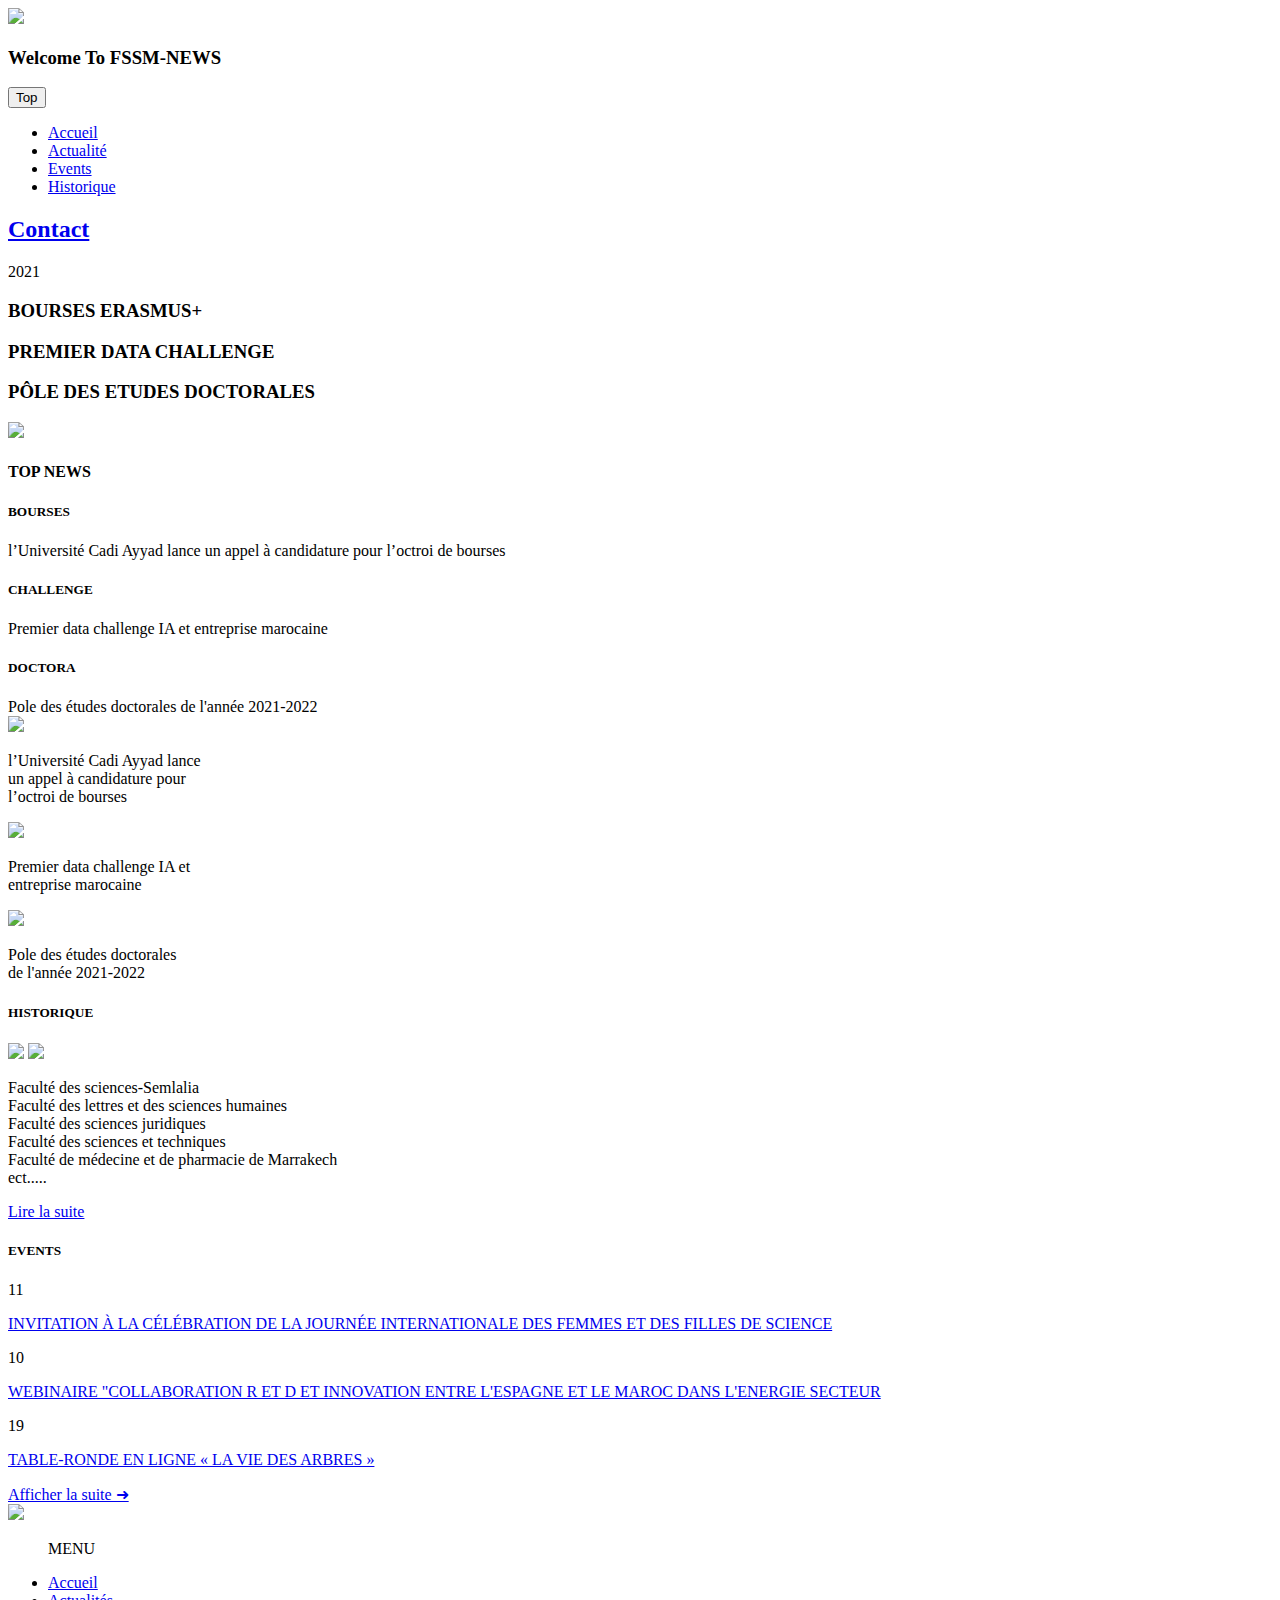
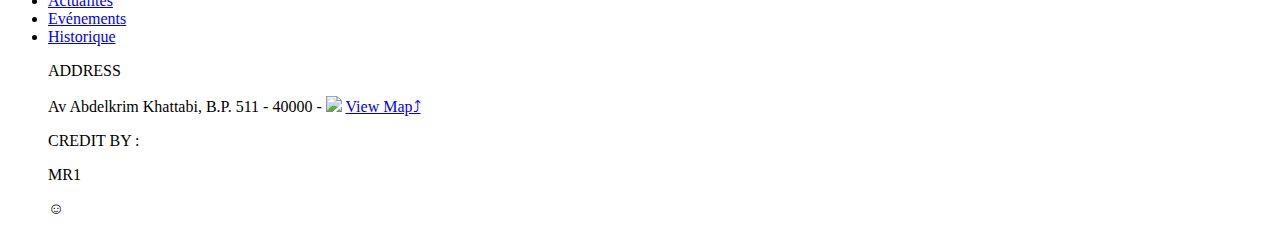
==== index.html @ 4eb1d9f2 "Add files via upload" ====
<!DOCTYPE html>

<html>
  <head>
        <meta name="author" content="MAROUAN">
        <meta charset="UTF-8" />
        <link rel="stylesheet" href="css/style.css">
        <link rel="stylesheet" href="css/link.css">
        <link rel="stylesheet" href="https://www.dafont.com/another-danger.font">
        <link rel="icon" href="css/img/FSSM.png" type="image/icon type">
        <script src="myscript.js"></script>
        <script src="https://code.jquery.com/jquery-1.10.2.js"></script>
        <link rel="preconnect" href="https://fonts.googleapis.com">
<link rel="preconnect" href="https://fonts.gstatic.com" crossorigin>
<link href="https://fonts.googleapis.com/css2?family=Vujahday+Script&display=swap" rel="stylesheet">
<link rel="preconnect" href="https://fonts.googleapis.com">
<link rel="preconnect" href="https://fonts.gstatic.com" crossorigin>
<link href="https://fonts.googleapis.com/css2?family=Oswald:wght@300&display=swap" rel="stylesheet">

    
    
        <title>FSSM NEWS</title>
        

       </head>

              <header>
    
               <a href="index.html">
               <img src="css/img/LOGO2.png" class="logo"></a>                   
                  
                  
             </header>
    
          
      <span id="txt"></span>
    
    <body class="back" onload="checkCookie()">
        
       
        <div class="cook2" id="cook2">
        
        <h3 id="user1">Welcome <span id="user">To FSSM-NEWS</span> </h3>
        
        
        </div>   
         
        
        
    <button onclick="topFunction()" id="myBtn" title="Go to top">Top</button>

      <nav>
        <div class="menu1">  
      <ul>
            <li><a href="index.html" class="home">Accueil</a></li>
            <li><a href="ACTUALIT%C3%89S.html" class="actu">Actualité</a></li>
            <li><a href="EV%C3%89NEMENTS.html" class="ev">Events</a></li>
            <li><a href="HISTORIQUE.html" class="histo">Historique</a></li>
        </ul>
            </div> 
</nav>


     


         <main>        
         
         
         
           <div class="sign">
             <a href="contact.html">
             <h2>Contact</h2>
             </a>
                 </div>
        
         <div class="Big content">

          <p class="date_Bource">2021</p>

          <h3 class="Bource">BOURSES ERASMUS+</h3>
          <h3 class="chall">PREMIER DATA CHALLENGE</h3>
          <h3 class="Doctora">PÔLE DES ETUDES DOCTORALES </h3> 
             
             
          <div class="blogo"><img src="css/img/BLOGO.png"></div>     
             
             


         </div>
     
         <div class="box_inf">
           <h4 class="t_box">TOP NEWS</h4>
           <div class="bleu"><h5>BOURSES</h5><a> l’Université Cadi Ayyad lance un appel à candidature pour l’octroi de bourses</a></div>

              <div class="gold"><h5>CHALLENGE</h5><a>Premier data challenge IA et entreprise marocaine</a></div>

              <div class="green"><h5>DOCTORA</h5><a>Pole des études doctorales de l'année 2021-2022</a></div>

             </div>
             
             
             <div class="containt">
             <div class="img_bource"><a href="ACTUALIT%C3%89S-br.html"> <img class="brc" src="css/img/europe.jpg"></a><p>l’Université Cadi Ayyad lance<br> un appel à candidature pour<br> l’octroi de bourses</p> </div>
             
             
             <div class="img_brain"><a href="ACTUALIT%C3%89S-brain.html"><img class="brn" src="css/img/brain.jpg"></a><p>Premier data challenge IA et <br>entreprise marocaine</p> </div>

             <div class="img_doctora"><a href="ACTUALIT%C3%89S-doc.html"><img class="doc" src="css/img/containt/DOCTORA.jpg"></a><p>Pole des études doctorales <br>de l'année 2021-2022 </div>
                 
                 </div>
             
             
             <div class="his">
             
             
             <h5>HISTORIQUE</h5>

             <img class="past" src="css/img/hiss/1978.jpg">
                                                   

             <img class="fs_his" src="css/img/hiss/logo.png">
             
             
             <p>Faculté des sciences-Semlalia<br>
                Faculté des lettres et des sciences humaines<br>
                Faculté des sciences juridiques<br>
                Faculté des sciences et techniques<br>
                Faculté de médecine et de pharmacie de Marrakech<br>
                ect.....
                 </p>
             <a href="HISTORIQUE.html">Lire la suite</a>
             </div>
             
        </main>
    
          
              <news>
                  
                  <div class="events">
                  <h5>EVENTS</h5>
                  <div class="first"><span>11</span>
                      
                      <a href="HISTORIQUE.html"><p>INVITATION À LA CÉLÉBRATION DE LA JOURNÉE INTERNATIONALE DES FEMMES ET DES FILLES DE SCIENCE</p></a>
                      
                      </div>                  
                  
                  <div class="second"><span>10</span>
                      
                      <a href="HISTORIQUE.html"><p>WEBINAIRE "COLLABORATION R ET D ET INNOVATION ENTRE L'ESPAGNE ET LE MAROC DANS L'ENERGIE SECTEUR</p></a>
                      
                      </div>
                      
                      
                      <div class="third"><span>19</span>
                      
                      <a href="EV%C3%89NEMENTS.html"><p>TABLE-RONDE EN LIGNE « LA VIE DES ARBRES »</p></a>
                      
                      </div>
                  
                  
                               <a href="https://www.uca.ma/fr/events"><span>Afficher la suite &#10140;</span></a>

                  
                  
                  
                  
                  
                  
                  </div>
                  
                  
                  
                  
                  
                  
                  
                  
                  
                  
                  
                  
                  
                  </news>
                     
        

    
    
    
    

    
    
          <footer>
    
            
              
              
              <img class="fssm" src="css/img/FSSM.png">
              <div class="menu_f">
                  
                  
               
                <ul>
          
                   <p>MENU</p>
                    <div class="menu_padd">
               <li><a class="acc2" href="index.html"  >Accueil</a></li>
               <li><a class="act2" href="ACTUALIT%C3%89S.html"  >Actualités</a></li>
               <li><a class="eve2" href="EV%C3%89NEMENTS.html"  >Evénements</a></li>
               <li><a class="his2" href="HISTORIQUE.html"  >Historique</a></li>
           </div>
           </ul> 
           
           
           
           </div>
           
           <div class="add">
               
           <ul>
               
               
           <p>ADDRESS</p>
           <span>Av Abdelkrim Khattabi, B.P. 511 - 40000 -</span>
               
               
               
               <img class="loca" src="css/img/localisation.png">
               
               <a href="https://goo.gl/maps/wjF8BRn4tspDeBAu7" target="_blank" rel="noopener noreferrer" class="map">View Map&#10548;</a>
               </ul>
           </div>
           
           
           <div class="credit">
           
              <ul>
               
               <p>CREDIT BY :</p>
               
               <span>MR1<p>&#9786;</p></span>
               
               
               </ul>
             
           
           
           </div>
           
           
   
              
              
      
      
      
          </footer>
      
      
    
    
    </body>

    







</html>
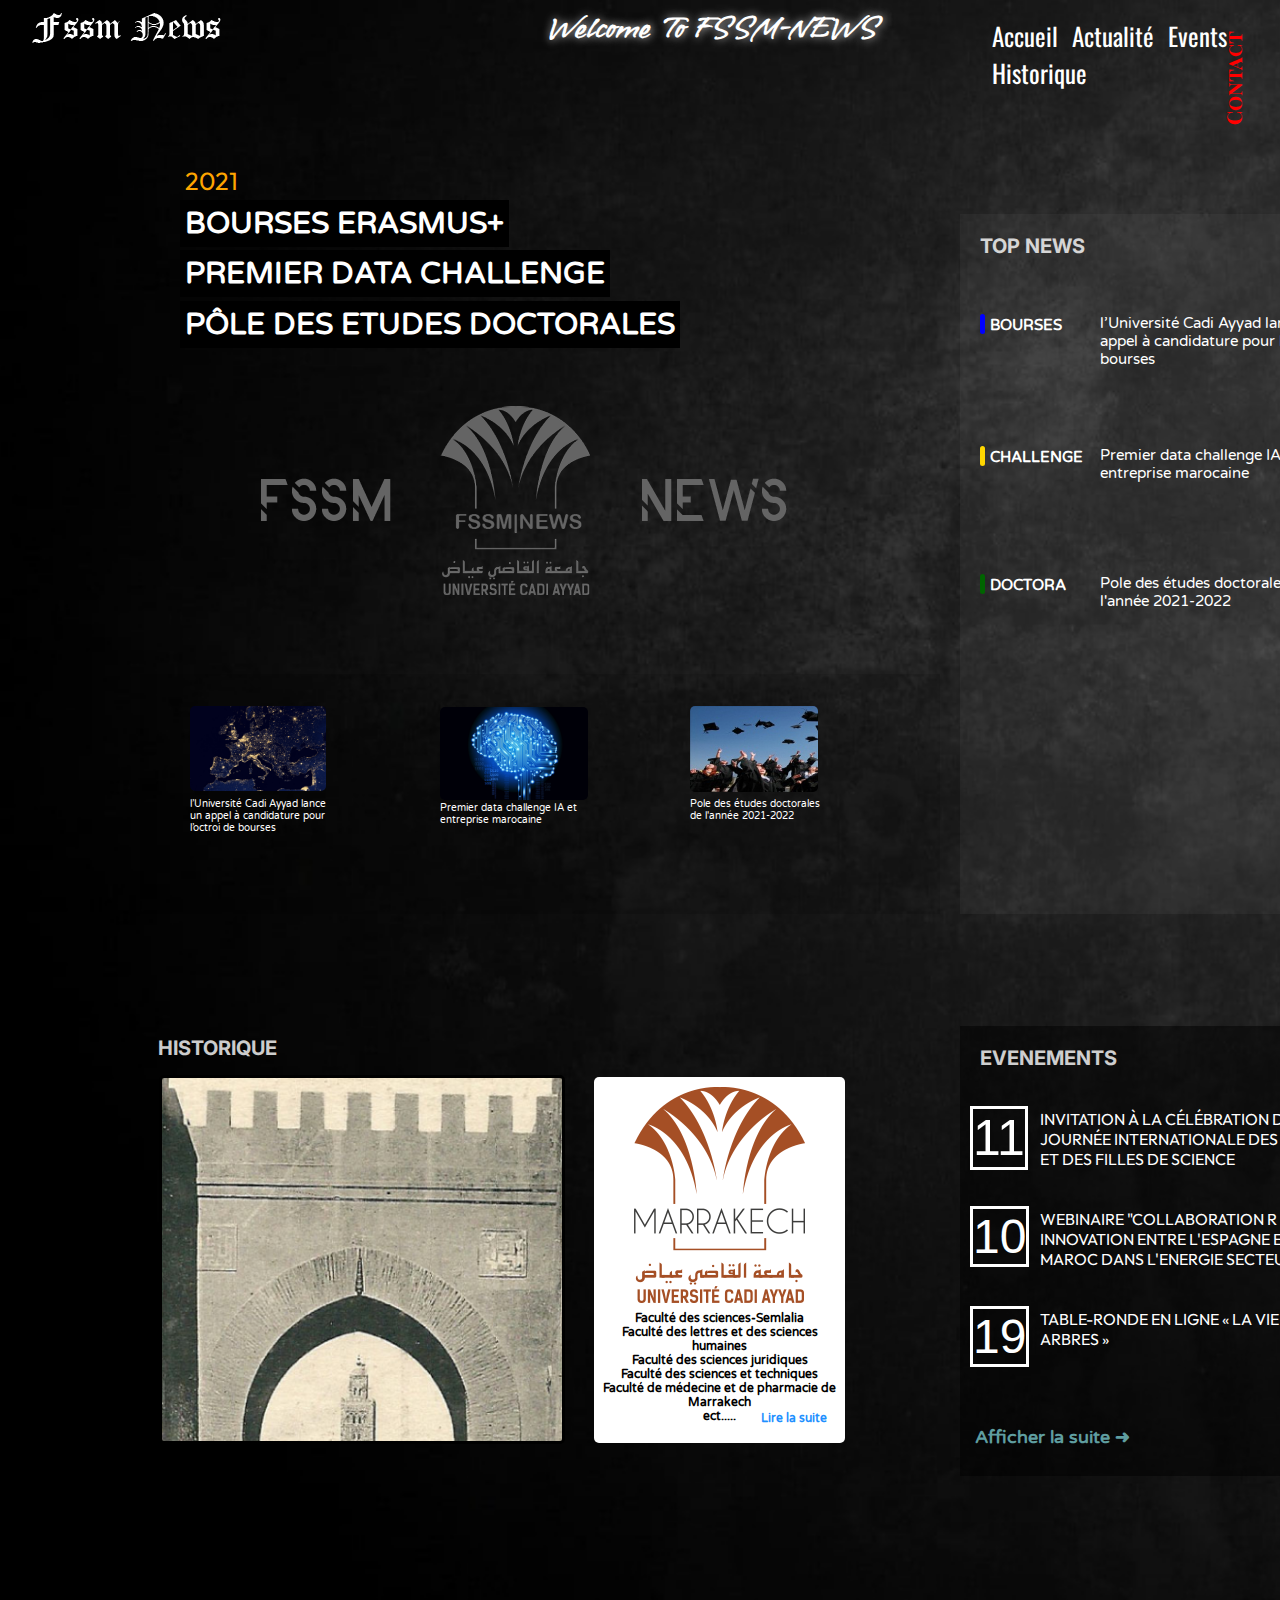
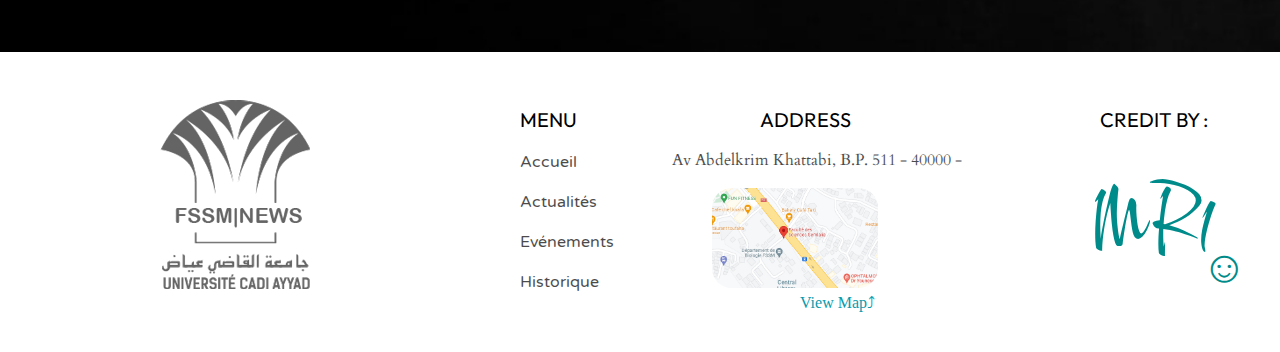
==== commit 87418a5f: "Update index.html" ====
--- a/index.html
+++ b/index.html
@@ -139,7 +139,7 @@
               <news>
                   
                   <div class="events">
-                  <h5>EVENTS</h5>
+                  <h5>EVENEMENTS</h5>
                   <div class="first"><span>11</span>
                       
                       <a href="HISTORIQUE.html"><p>INVITATION À LA CÉLÉBRATION DE LA JOURNÉE INTERNATIONALE DES FEMMES ET DES FILLES DE SCIENCE</p></a>
@@ -272,4 +272,4 @@
 
 
 
-</html>+</html>
--- a/css/style.css
+++ b/css/style.css
@@ -0,0 +1,1059 @@
+@import url('https://fonts.googleapis.com/css2?family=Montserrat&display=swap');
+
+body::-webkit-scrollbar {
+  width: 12px;               /* width of the entire scrollbar */
+}
+
+body::-webkit-scrollbar-track {
+  background: black;        /* color of the tracking area */
+}
+
+body::-webkit-scrollbar-thumb {
+  background-color: darkgrey;    /* color of the scroll thumb */
+  border-radius: 25px;       /* roundness of the scroll thumb */
+  border: 3px solid ;  /* creates padding around scroll thumb */
+}
+
+
+body {
+    background-image: url(/css/img/back2.jpg);
+
+    margin: 0;
+    width: 100%;
+
+}
+
+
+
+/*SIGN UP*/
+
+.sign {
+    
+    margin: 0;
+    padding: 0;
+    
+    
+}
+
+.sign a {
+    
+    text-decoration: none;
+    cursor: pointer;
+    
+}
+
+.sign h2 {
+    
+    color: red;
+    position: absolute;
+    font-family: 'Playfair Display SC', serif;
+    font-size: 20px;
+    transform: rotate(-90deg);
+    right: 0;
+    top: 4rem;
+      margin: 0;
+    padding: 0;
+    
+    
+}
+
+.sign h2:hover{
+    
+    color: darkred;
+    
+}
+
+
+
+
+/*SIGN UP*/
+
+
+
+
+.cook2 h3 {
+    position:relative;
+    color: #FFF;
+    margin:0;
+    padding:0;
+    width: 400px;
+    left: 32rem;
+    bottom: 6rem;
+    font-family: 'Vujahday Script';
+    font-weight: bold;
+    font-size: 30px;
+    text-align: center;    
+    text-shadow: 1px 0 10px rgba(255,255,255,0.8);
+}
+
+/*menu*/
+
+
+.menu1{
+    
+
+    position: relative;
+    width: 340px;
+    margin: 0;
+    left: 62rem;
+    bottom: 8rem;
+    
+    
+    
+    
+    
+    
+}
+
+.menu1 ul {
+  list-style-type: none;
+  margin: 0;
+  padding: 0;
+}
+
+.menu1 li {
+  display: inline;
+}
+
+.menu1 a {
+    
+        text-decoration: none;
+        color: white;
+        font-family: 'Oswald', sans-serif;
+        font-size:25px; 
+        padding-right: 10px;
+    
+    
+}
+
+
+.home:hover {
+    
+     
+ color: black;
+  position: relative;
+ top:5px;
+   
+}
+.actu:hover {
+    
+     
+ color: dodgerblue;
+  position: relative;
+ top:5px;
+   
+}
+.ev:hover {
+    
+     
+ color: darkgrey;
+  position: relative;
+ top:5px;
+   
+}
+.histo:hover {
+    
+     
+ color: #a54f25;
+  position: relative;
+ top:5px;
+   
+}
+
+
+/*menu*/
+
+
+
+
+#myBtn {
+  display: none;
+  position: fixed;
+  bottom: 20px;
+  right: 30px;
+  z-index: 99;
+  font-size: 18px;
+  border: none;
+  outline: none;
+  background-color: black;
+  color: white;
+  cursor: pointer;
+  padding: 15px;
+  border-radius: 4px;
+}
+
+#myBtn:hover {
+  background-color: #555;
+}
+
+
+
+
+.back {
+    
+    background-image: url(img/back.jpg);
+    background-size: cover;
+    
+    
+    
+}
+
+.logo {
+ 
+  position: relative;    
+  bottom:20px;
+  left:2em ;
+      
+  
+    
+    
+}
+
+
+#txt {
+    
+    border:2px;
+    padding: 2px;
+    position: absolute;
+    left: 45%;
+    top:10px ;
+    color: white;
+    font-size:40px;
+    font-weight: 500;
+font-family: 'Corinthia', cursive;    
+}
+
+ 
+
+
+
+.acc{
+    
+    position: relative;
+    left:70rem; 
+    bottom: 7.05rem;
+    
+    
+}
+
+.acc:hover {
+    
+-webkit-box-reflect: below 1px linear-gradient(transparent,rgba(255,255,255,0.1));
+
+    
+    
+}
+
+
+.act  {
+    position: relative;
+    left:70rem ;
+    width: 3%;
+    bottom: 7.1rem;
+    padding-left: 15px;
+}
+
+.act:hover {
+    
+        -webkit-box-reflect: below 1px linear-gradient(transparent,rgba(255,255,255,0.1));
+
+    
+    
+    
+}
+
+.eve {
+     position: relative;
+     width: 2.35%; 
+     left:70rem;
+    bottom: 7.3rem;
+    padding-left: 15px;
+    
+}
+
+
+
+.eve:hover {
+    
+        -webkit-box-reflect: below 1px linear-gradient(transparent,rgba(255,255,255,0.1));
+
+    
+    
+}
+
+
+.his{
+    
+    position: relative;
+    width:6%;
+    bottom: 6.9rem;
+    left: 70rem;
+    
+    
+}
+
+.his:hover {
+    
+    
+        -webkit-box-reflect: below 2px linear-gradient(transparent,rgba(255,255,255,0.1));
+
+    
+}
+
+
+main {
+
+min-height: calc(100vh - 211px - 58px);
+text-align: center;
+
+}
+
+.big content {
+    
+    position: relative;
+    
+    
+    
+}
+
+.date_Bource {
+  position: absolute;
+  left:185px ; 
+  top: 140px; 
+  color: orange;
+  font-family:'Outfit' ;
+  font-size: 25px;
+
+}
+
+.Bource {
+  position: absolute;
+  color: white;
+  left:180px ;
+  top: 170px;
+  font-family:'Varela Round';
+  background-color: black;
+  padding: 5px;
+  font-size: 30px;
+}
+
+.chall {
+  
+    position: absolute;
+    color: white;
+    top:220px;
+    left:180px ;
+    font-family:'Varela Round';
+    background-color: black;
+    padding: 5px;
+    font-size: 30px;  
+
+
+}
+
+.Doctora {
+  
+    position: absolute;
+    color: white;
+    top:270.5px;
+    left:180px ;
+    font-family:'Varela Round';
+    background-color: black;
+    padding: 5px;
+    font-size: 30px;  
+
+
+}
+
+
+
+
+.box_inf {
+  position: relative; 
+  content: '';
+  background-color: rgb(128,128,128,0.1);
+  width: 400px;
+  height: 700px;
+  left: 60em;
+  bottom: 2em;
+    
+  
+  
+}
+
+.t_box {
+
+color: white;
+text-align: left;
+padding-left: 20px;
+padding-top: 20px;
+padding-bottom: 30px;
+font-size: 20px;
+font-family: 'Inter', sans-serif;
+opacity: 80%;
+
+}
+
+
+.bleu {
+  
+    contain: '';
+    position: absolute;
+    width: 5px;
+    height: 20px;
+    border-radius: 5px;
+    margin-left: 20px;
+    background-color: blue;
+
+}
+
+
+
+
+.bleu h5 {
+
+   position:absolute;
+   color:white ;
+   font-family:'Varela Round';
+    font-size:15px; 
+    margin-top: 2px;
+    padding-left: 10px;
+    
+
+
+}
+
+
+
+.bleu a {
+    
+    
+    position: absolute;
+    color: white;
+    font-family:'Varela Round';
+    font-size: 15px;
+    width: 250px;
+    left: 120px;
+    padding-bottom: 20px;
+    margin:0;
+    text-align: left;
+    text-decoration: none;
+}
+
+
+.gold {
+    
+    
+    contain: '';
+    position: absolute;
+    bottom: 28rem;
+    width: 5px;
+    height: 20px;
+    border-radius: 5px;
+    margin-left: 20px;
+    background-color: gold;
+    
+}
+
+.gold h5 {
+    
+    position:absolute;
+   color:white ;
+   font-family:'Varela Round';
+    font-size:15px; 
+    margin-top: 2px;
+    padding-left: 10px;
+       
+}
+
+.gold a {
+    
+    position: absolute;
+    color: white;
+    font-family:'Varela Round';
+    font-size: 15px;
+    width: 250px;
+    left: 120px;
+    padding-bottom: 20px;
+    margin:0;
+    text-align: left;
+    
+    
+    
+}
+
+.green {
+    
+    
+    content:'';
+    position: absolute;
+    bottom: 20rem;
+    width: 5px;
+    height: 20px;
+    border-radius: 5px;
+    margin-left: 20px;
+    background-color: darkgreen;
+    
+}
+
+.green h5 {
+    
+    position:absolute;
+   color:white ;
+   font-family:'Varela Round';
+    font-size:15px; 
+    margin-top: 2px;
+    padding-left: 10px;
+       
+}
+
+.green a {
+    
+    position: absolute;
+    color: white;
+    font-family:'Varela Round';
+    font-size: 15px;
+    width: 250px;
+    left: 120px;
+    padding-bottom: 20px;
+    margin:0;
+    text-align: left;
+    
+    
+    
+}
+
+
+.blogo {
+    
+    
+    position: absolute;
+    top: 23rem;
+    left: 10.5rem;
+    
+    
+    
+}
+
+
+
+.containt {
+    
+    
+    
+    position: relative;
+    content: '';
+    background-color: rgb(0,0,0,0.1);
+    width: 50rem;
+    height: 15rem;
+    bottom: 17rem;
+    left: 140px;
+    
+    
+    
+}
+
+.brc {
+    
+    
+    position: absolute;
+    border-radius: 5px;
+    width: 17%;
+    top: 2rem;
+    left: 50px;
+    
+    
+}
+.img_bource p {
+    
+    position: absolute;
+    color: white;
+    font-size: 10px;
+    font-family:'Varela Round';
+    text-align: left;
+    bottom: 70px;
+    left: 50px;
+}
+
+.brn {
+    
+    
+    position: absolute;
+    border-radius: 5px;
+    width: 18.5%;
+    top: 2.1rem;
+    left: 300px;
+     
+    
+    
+    
+}
+
+.img_brain p {
+    
+    
+    position: absolute;
+    color: white;
+    font-size: 10px;
+    font-family:'Varela Round';
+    text-align: left;
+    bottom: 88px;
+    left: 300px;
+    margin: 0;
+    
+    
+}
+
+
+.doc {
+    
+    
+    position: absolute;
+    border-radius: 5px;
+    width: 16%;
+    left: 550px;
+    top: 2rem;
+    
+    
+    
+}
+
+.img_doctora p {
+    
+    position: absolute;
+    color: white;
+    font-size: 10px;
+    font-family:'Varela Round';
+    text-align: left;
+    bottom: 92px;
+    left: 550px;
+    margin: 0;
+    
+    
+}
+
+
+.HISS {
+    
+    position: relative;
+    content:'';
+    width: 50rem;
+    height: 25rem;
+    right: 61.5rem;
+    
+    
+    
+    
+    
+}
+
+
+
+.his h5 {
+    
+    position: absolute;
+    color: white;
+    padding-top: 0px;
+    margin: 0;
+    padding-left: 10px;
+    font-family: 'Inter', sans-serif;
+    font-size: 20px;
+    right: 57.5rem;
+    bottom: 15px;
+    opacity: 80%;
+    
+    
+}
+
+
+.past {
+    
+    position: absolute;
+    width: 25rem;
+    margin: 0;
+    margin-left: 10px;
+    border-color: black;
+    border-style: solid;
+    border-radius: 5px;
+    right: 39.5rem;
+    
+
+
+    
+}
+
+
+
+
+
+
+.fs_his {
+    
+    
+    position: absolute;
+    right: 22rem;
+    top: 2px;
+    padding-top: 10px;
+    padding-bottom: 140px;
+    padding-left:40px ;
+    padding-right:40px ;
+    background-color: white;
+    border-radius: 5px;
+    
+    
+
+}
+    
+.his p {
+    
+    position: absolute;
+    color: black;
+    width: 250px;
+    right: 22rem;
+    top: 14rem;
+    text-align: center;
+    font-size: 12px ;
+    font-family:'Varela Round';
+    font-weight: bold;
+    
+    
+    
+    
+}
+ 
+
+
+.his a{
+    text-decoration: none;
+    display: flex;
+    color: dodgerblue;
+    position: absolute;
+    font-family:'Varela Round';
+    right: 21rem;
+    top: 21rem;
+    width: 100px;
+    font-weight: bold;
+    font-size: 12px;
+
+ 
+    
+    
+}
+
+
+
+.events {
+    
+    
+    position: relative;
+    content: '';
+    background-color: rgb(0,0,0,0.5);
+    width: 400px;
+    height: 450px;
+    left: 60em;
+    bottom: 10rem;
+             
+        
+    
+    
+    
+}
+
+
+.events h5 {
+    
+    color:white;
+    position: absolute;
+    margin: 0;
+    color: white;
+    text-align: left;
+    padding-left: 20px;
+    padding-top: 20px;
+    padding-bottom: 30px;
+    font-size: 20px;
+    font-family: 'Inter', sans-serif;
+    opacity: 80%;
+    
+    
+    
+    
+}
+
+.first span {
+    content: '';
+    color: white;
+    position: absolute;
+    font-family:sans-serif;
+    border-color: white;
+    border-style: solid;
+    font-size: 50px;
+    top: 80px;
+    margin-left: 10px;
+}
+
+
+
+.first a p {
+    
+    text-decoration:none;
+    color: white;
+    position: absolute;
+    font-family: 15px;
+    font-family: 'Outfit';
+    top: 67px;
+    left: 80px;
+}
+
+
+footer {
+  position: relative;
+  height:300px;    
+  background-color: white;
+
+}
+.second span {
+    content: ''; 
+    color: white;
+    position: absolute;
+    font-family: sans-serif;
+    border-color: white;
+    border-style: solid;
+    font-size: 48px;
+    top: 180px;
+    margin-left: 10px;
+    
+}    
+    
+.second a p {
+    
+    text-decoration:none;
+    color: white;
+    position: absolute;
+    font-family: 15px;
+    font-family: 'Outfit';
+    top: 167px;
+    left: 80px;
+    
+    
+    
+    
+}  
+
+
+.third span {
+     content: ''; 
+    color: white;
+    position: absolute;
+    font-family: sans-serif;
+    border-color: white;
+    border-style: solid;
+    font-size: 48px;
+    top: 280px;
+    margin-left: 10px;
+    
+    
+}
+
+
+.third a p {
+    
+    text-decoration:none;
+    color: white;
+    position: absolute;
+    font-family: 15px;
+    font-family: 'Outfit';
+    top: 267px;
+    left: 80px;
+    
+    
+    
+}
+
+
+.events a span {
+    
+    
+    text-decoration: none;
+    display: flex;
+    color: cadetblue;
+    position: absolute;
+    font-family:'Varela Round';
+    width: 200px;
+    top: 400px;
+    font-weight: bold;
+    font-size: 18px;
+    padding-left: 15px;
+}
+
+
+
+.fssm {
+    
+    position: absolute;
+    padding-top:3em ;
+    padding-left: 10em
+    
+    
+    
+}
+
+
+
+.menu_f ul {
+    
+    position: absolute;
+    bottom: 40px;
+    left: 30em;
+    list-style: none;
+    margin: 0;
+    padding-top: 5px;
+    
+    
+}
+
+.menu_f p {
+    position: absolute;
+    font-family: 'Outfit';
+    font-size: 20px;
+    margin:0;
+    bottom: 9em;
+    
+    
+}
+
+.menu_f li a {
+    color: black;
+    text-decoration: none;
+    font-family:'Varela Round';
+    opacity: 70%;
+    
+    
+    
+}
+
+.menu_padd li{
+    
+    padding-bottom: 20px;
+    top: 50px;
+
+    
+    
+    
+    
+}
+.menu_f a:hover {
+    
+    color: #089aac;
+    
+    
+} 
+
+
+
+
+
+
+
+   
+    
+    
+.add p {
+    
+    
+    position: absolute;
+    bottom:11em;
+    left: 38em;
+    margin:0;
+    font-family:'Outfit',sans-serif;
+    font-size: 20px;
+    
+}
+.add span {
+    position: absolute;
+    bottom: 11.3em;
+    left: 42em;
+    color: black;
+    opacity: 70%;
+    font-family: 'Cardo';
+    margin: 0;
+}
+
+.loca {
+    
+    position: absolute;
+    bottom:4em;
+    left:44.5em ;
+    width: 13%;
+    border-radius: 20px;
+    margin: 0;
+    
+    
+}
+
+.add ul a {
+    position: absolute;
+    text-decoration: none;
+    color:#089aac;
+    left: 50em;
+    bottom:2.5em;
+    
+}
+
+.add ul a:hover {
+    
+    opacity: 70%;
+    
+}
+
+
+
+
+.credit ul p {
+    position: absolute;
+    margin: 0;
+    left:55em;
+    bottom: 11em;
+    font-family:'Outfit';
+    font-size:20px;
+    
+    
+    
+}
+
+
+.credit ul span {
+ 
+ position: absolute; 
+ margin: 0;
+ padding-bottom: 0px;    
+ font-size: 90px;
+ color: darkcyan;
+ bottom: 3px;    
+ left: 12.1em;
+ font-family:'Comforter';    
+ 
+    
+}
+
+.credit ul span p {
+    
+    position: relative;
+    left: 7rem;
+    bottom: 55px;
+    font-size: 45px;
+    margin: 0;
+    color:darkcyan ;
+}
+
+
+
+.lorem {
+
+
+color: khaki;
+
+}
+
+
+
+
--- a/css/link.css
+++ b/css/link.css
@@ -0,0 +1,13 @@
+@import url('https://fonts.googleapis.com/css2?family=Varela+Round&display=swap');
+@import url(https://www.1001fonts.com/blackchancery-font.html?text=Accueil%20);
+@import url('https://fonts.googleapis.com/css2?family=Outfit&display=swap');
+@import url('https://fonts.googleapis.com/css2?family=Cardo:ital@1&display=swap');
+@import url('https://fonts.googleapis.com/css2?family=Smooch&display=swap');
+@import url('https://fonts.googleapis.com/css2?family=Comforter&display=swap');
+@import url('https://fonts.googleapis.com/css2?family=Inter:wght@200&display=swap');
+@import url('https://fonts.googleapis.com/css2?family=Roboto:wght@500&display=swap');
+@import url('https://fonts.googleapis.com/css2?family=Corinthia&display=swap');
+@import url('https://fonts.googleapis.com/css2?family=Rubik&display=swap');
+@import url('https://fonts.googleapis.com/css2?family=Oswald:wght@300&family=Vujahday+Script&display=swap');
+@import url('https://fonts.googleapis.com/css2?family=Island+Moments&display=swap');
+@import url('https://fonts.googleapis.com/css2?family=Playfair+Display+SC&display=swap');
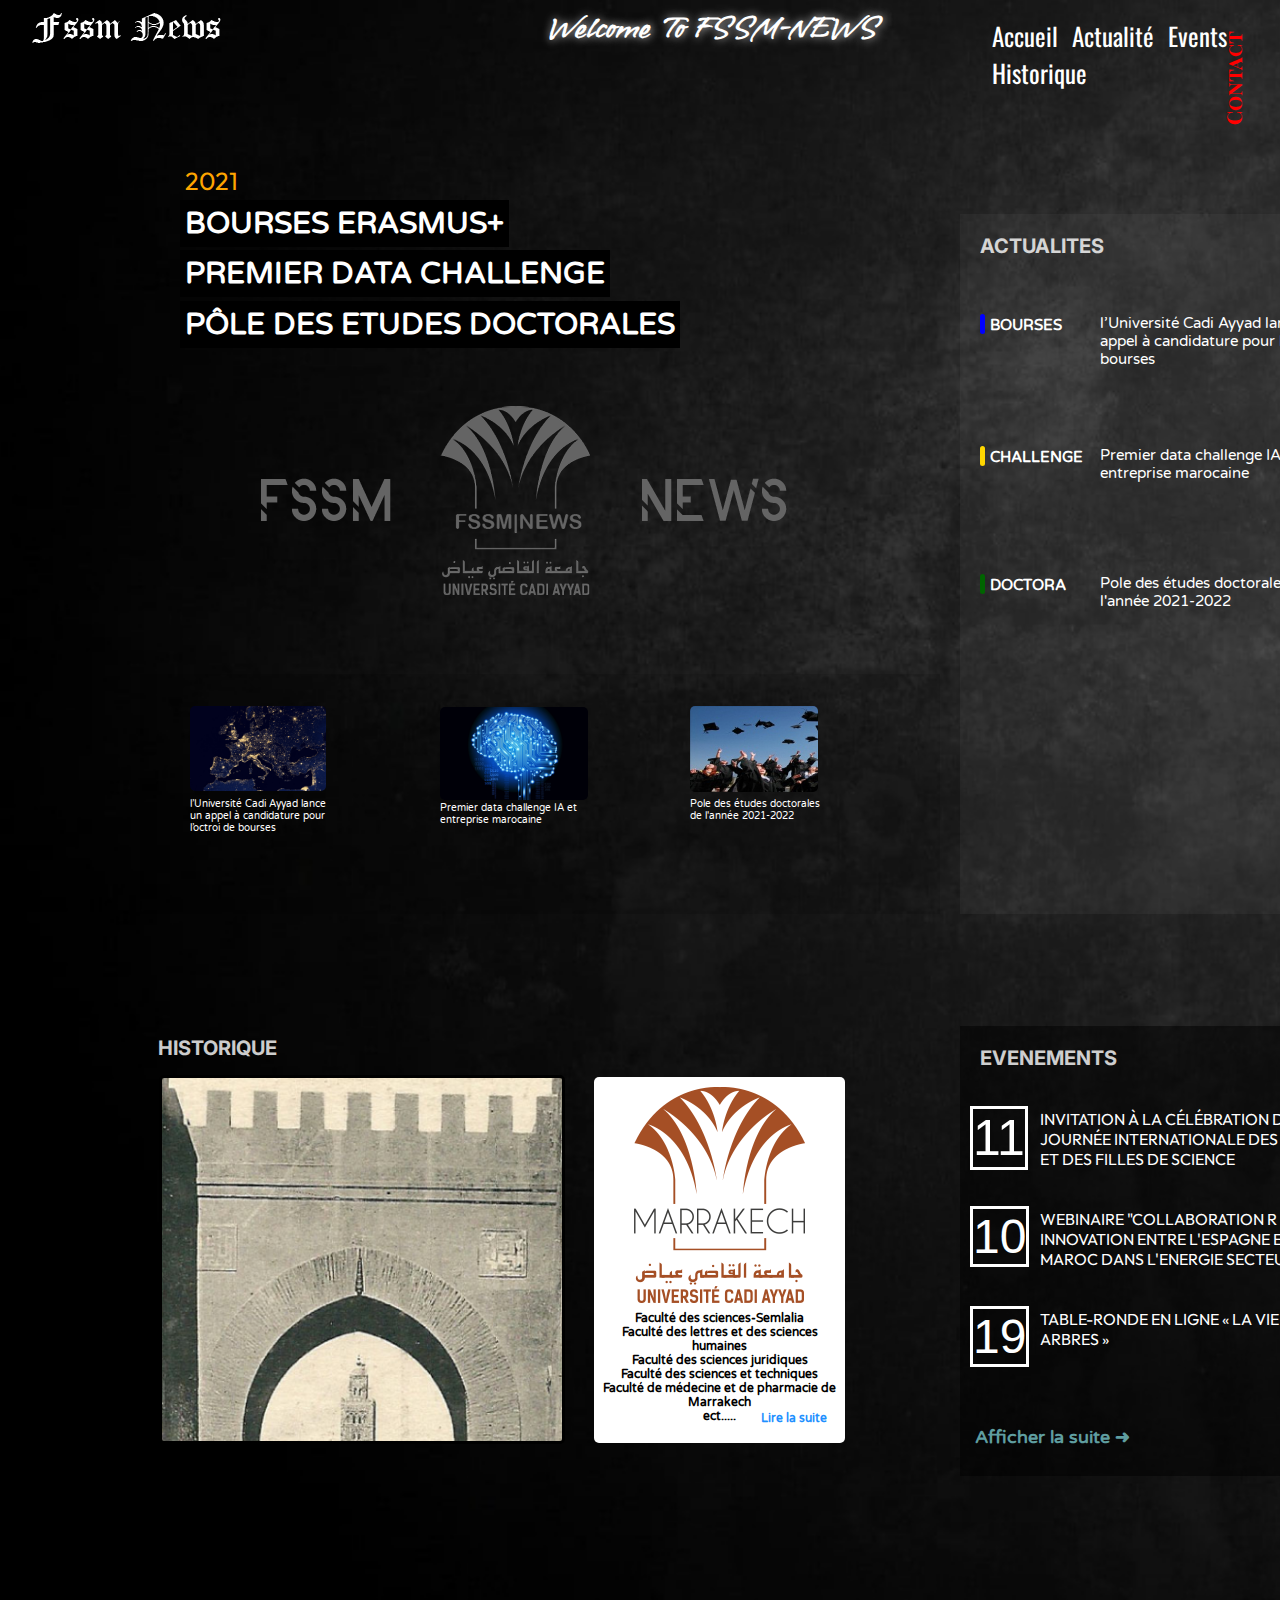
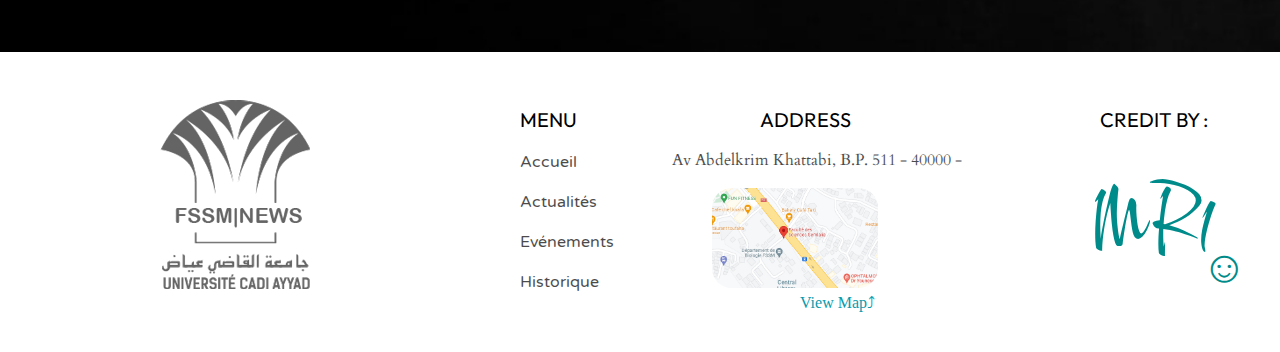
==== commit 483637e3: "Update index.html" ====
--- a/index.html
+++ b/index.html
@@ -91,7 +91,7 @@
          </div>
      
          <div class="box_inf">
-           <h4 class="t_box">TOP NEWS</h4>
+           <h4 class="t_box">ACTUALITES</h4>
            <div class="bleu"><h5>BOURSES</h5><a> l’Université Cadi Ayyad lance un appel à candidature pour l’octroi de bourses</a></div>
 
               <div class="gold"><h5>CHALLENGE</h5><a>Premier data challenge IA et entreprise marocaine</a></div>
